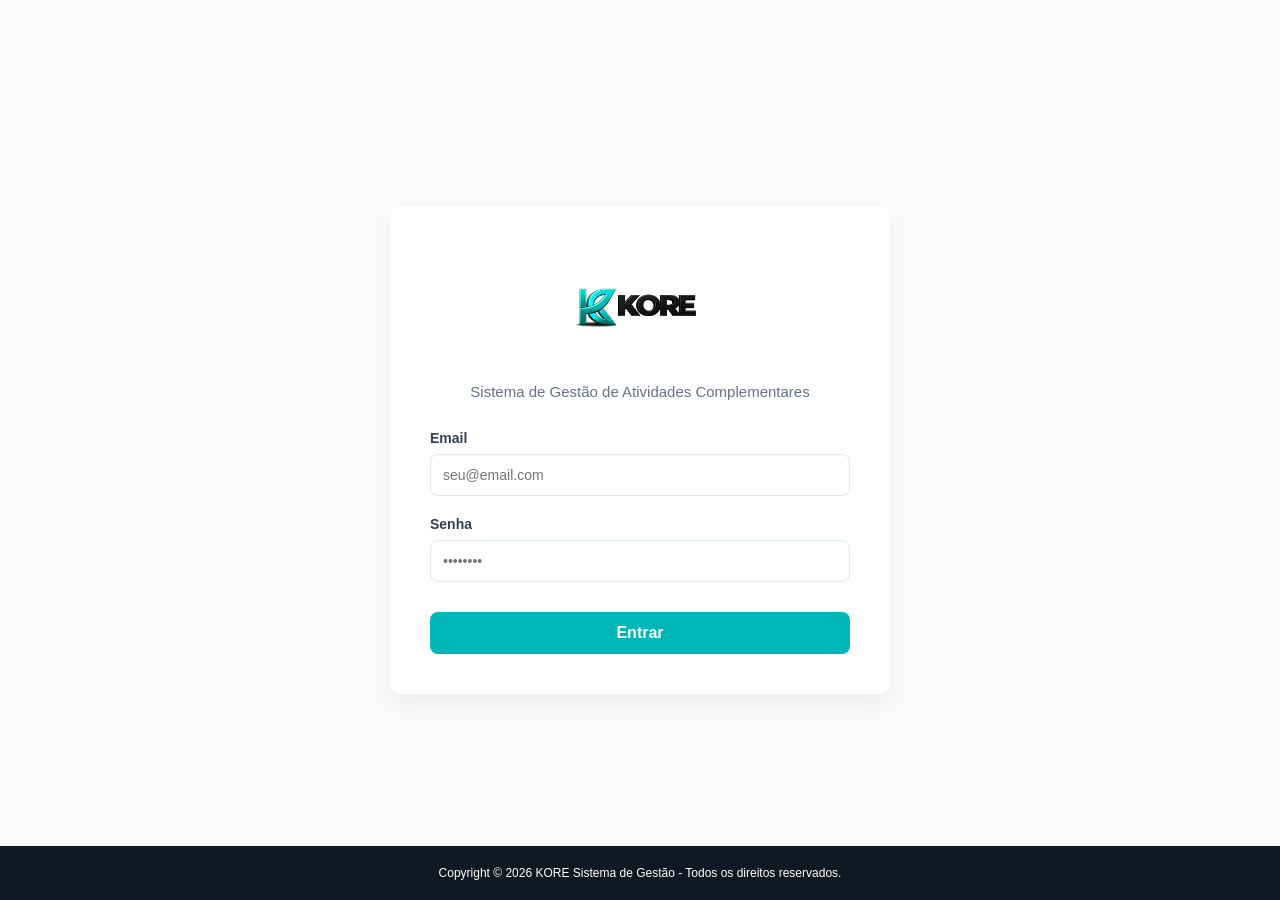
==== index.html @ 726c673c "tela de login e coordenador" ====
<!DOCTYPE html>
<html lang="pt-pt">
<head>
    <meta charset="UTF-8">
    <meta name="viewport" content="width=device-width, initial-scale=1.0">
    <link rel="icon" href="./assets/imagens/k-logo1.png">
    <title>KORE - Sistema de Gestão</title>
    <style>
        
        body {
            margin: 0px;
            padding: 0;
            font-family: 'Segoe UI', Tahoma, Geneva, Verdana, sans-serif;
            background-color: #f8fafc;
            display: flex;
            justify-content: center;
            align-items: center;
            height: 100vh;
        }

        
        .login-container {
            background-color: #ffffff;
            width: 100%;
            max-width: 420px;
            padding: 40px;
            border-radius: 12px;
            box-shadow: 0 10px 25px rgba(0, 0, 0, 0.05);
            text-align: center;
        }

    
        .logo-box {
            margin-bottom: 20px;
        }

        .logo-box img {
            width: 200px; 
            height: auto;
        }

        .subtitle {
            color: #64748b;
            font-size: 15px;
            margin-bottom: 30px;
            font-weight: 400;
        }

        /* Formulário */
        .form-group {
            text-align: left;
            margin-bottom: 20px;
        }

        .form-group label {
            display: block;
            font-size: 14px;
            font-weight: 600;
            margin-bottom: 8px;
            color: #334155;
        }

        .form-group input {
            width: 100%;
            padding: 12px;
            border: 1px solid #e2e8f0;
            border-radius: 8px;
            font-size: 14px;
            box-sizing: border-box;
            transition: border-color 0.3s;
        }

        .form-group input:focus {
            outline: none;
            border-color: #00B7B8; 
        }

   
        .btn-login {
            width: 100%;
            padding: 12px;
            background-color: #00B7B8; 
            color: white;
            border: none;
            border-radius: 8px;
            font-size: 16px;
            font-weight: 600;
            cursor: pointer;
            transition: background-color 0.3s, transform 0.1s;
            margin-top: 10px;
        }

        .btn-login:hover {
            background-color: #00999a; 
        }

        .btn-login:active {
            transform: scale(0.98);
        }

        .footer {
            background: #0f1923;
            color: #fff;
            text-align: center;
            padding: 15px;
            font-size: 12px;
            position: fixed;
            bottom: 0;
            width: 100%;
            }

        .footer p {
            margin: 5px 0;
            }

        .footer a {
            color: #ccc;
            text-decoration: underline;
            }

        .footer a:hover {
            color: #fff;
            }

    </style>
</head>
<body>

    <div class="login-container">
        <div class="logo-box">
            <img src="./assets/imagens/logo.png" alt="KORE Logo">
            <div class="subtitle">Sistema de Gestão de Atividades Complementares</div>
        </div>

        <form id="loginForm">
            <div class="form-group">
                <label for="email">Email</label>
                <input type="email" id="email" placeholder="seu@email.com" required>
            </div>

            <div class="form-group">
                <label for="password">Senha</label>
                <input type="password" id="password" placeholder="••••••••" required>
            </div>

            <button type="submit" class="btn-login">Entrar</button>
        </form>
      </div>  

      <footer class="footer">
  <p>
    Copyright © 2026 KORE Sistema de Gestão - Todos os direitos reservados.<br>
  </p>
</footer>

    <script src="login.js"></script>
    
</body>
</html>
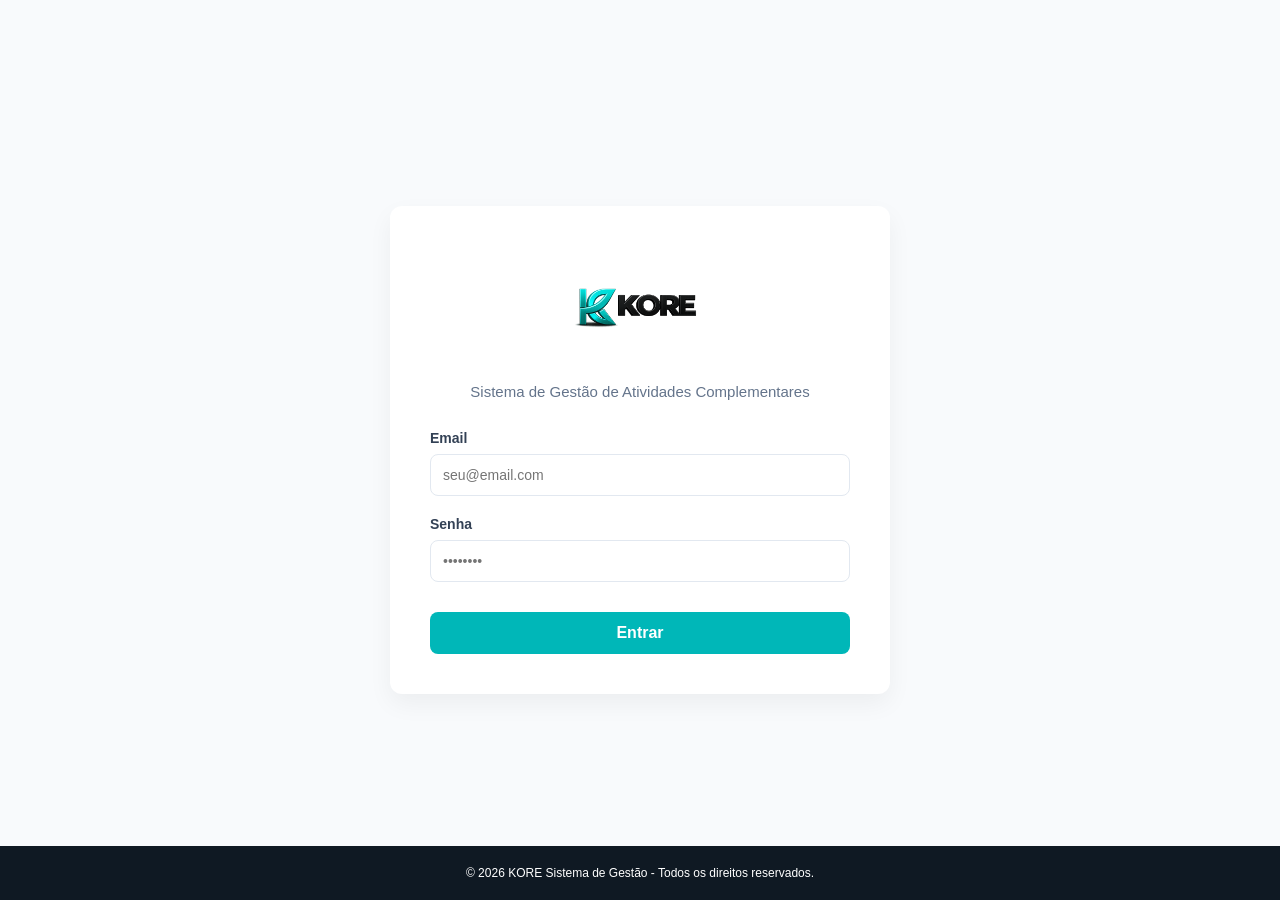
==== commit ab6d7f6a: "Novas telas e rotas(admin)" ====
--- a/index.html
+++ b/index.html
@@ -46,7 +46,6 @@
             font-weight: 400;
         }
 
-        /* Formulário */
         .form-group {
             text-align: left;
             margin-bottom: 20px;
@@ -75,7 +74,6 @@
             border-color: #00B7B8; 
         }
 
-   
         .btn-login {
             width: 100%;
             padding: 12px;
@@ -149,7 +147,7 @@
 
       <footer class="footer">
   <p>
-    Copyright © 2026 KORE Sistema de Gestão - Todos os direitos reservados.<br>
+    © 2026 KORE Sistema de Gestão - Todos os direitos reservados.<br>
   </p>
 </footer>
 
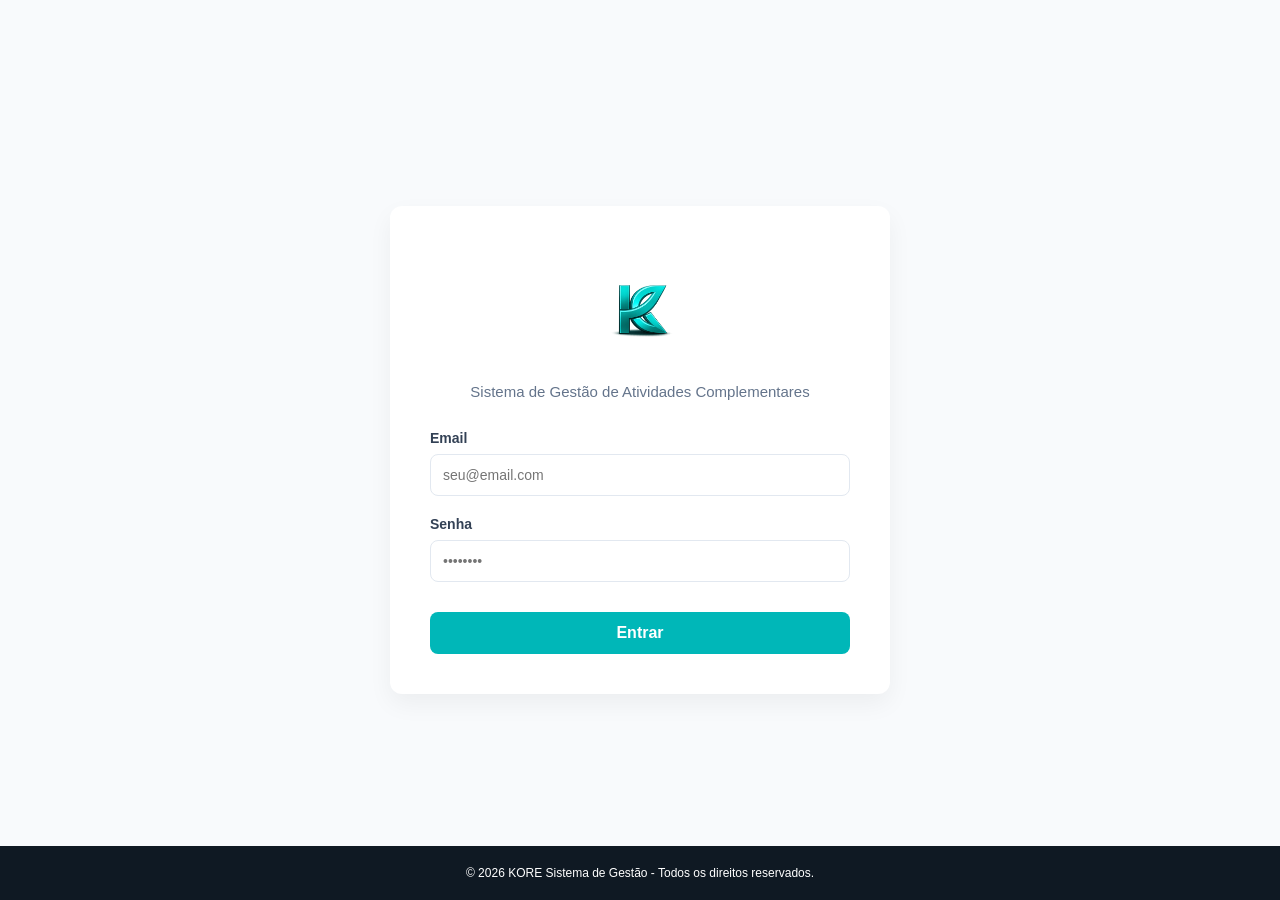
==== commit 795ae431: "Ativação da pagina de adicionar aluno - não tinha anteriormente em alunos.js" ====
--- a/index.html
+++ b/index.html
@@ -126,7 +126,7 @@
 
     <div class="login-container">
         <div class="logo-box">
-            <img src="./assets/imagens/logo.png" alt="KORE Logo">
+            <img src="./assets/imagens/k-logo1.png" alt="KORE Logo">
             <div class="subtitle">Sistema de Gestão de Atividades Complementares</div>
         </div>
 
